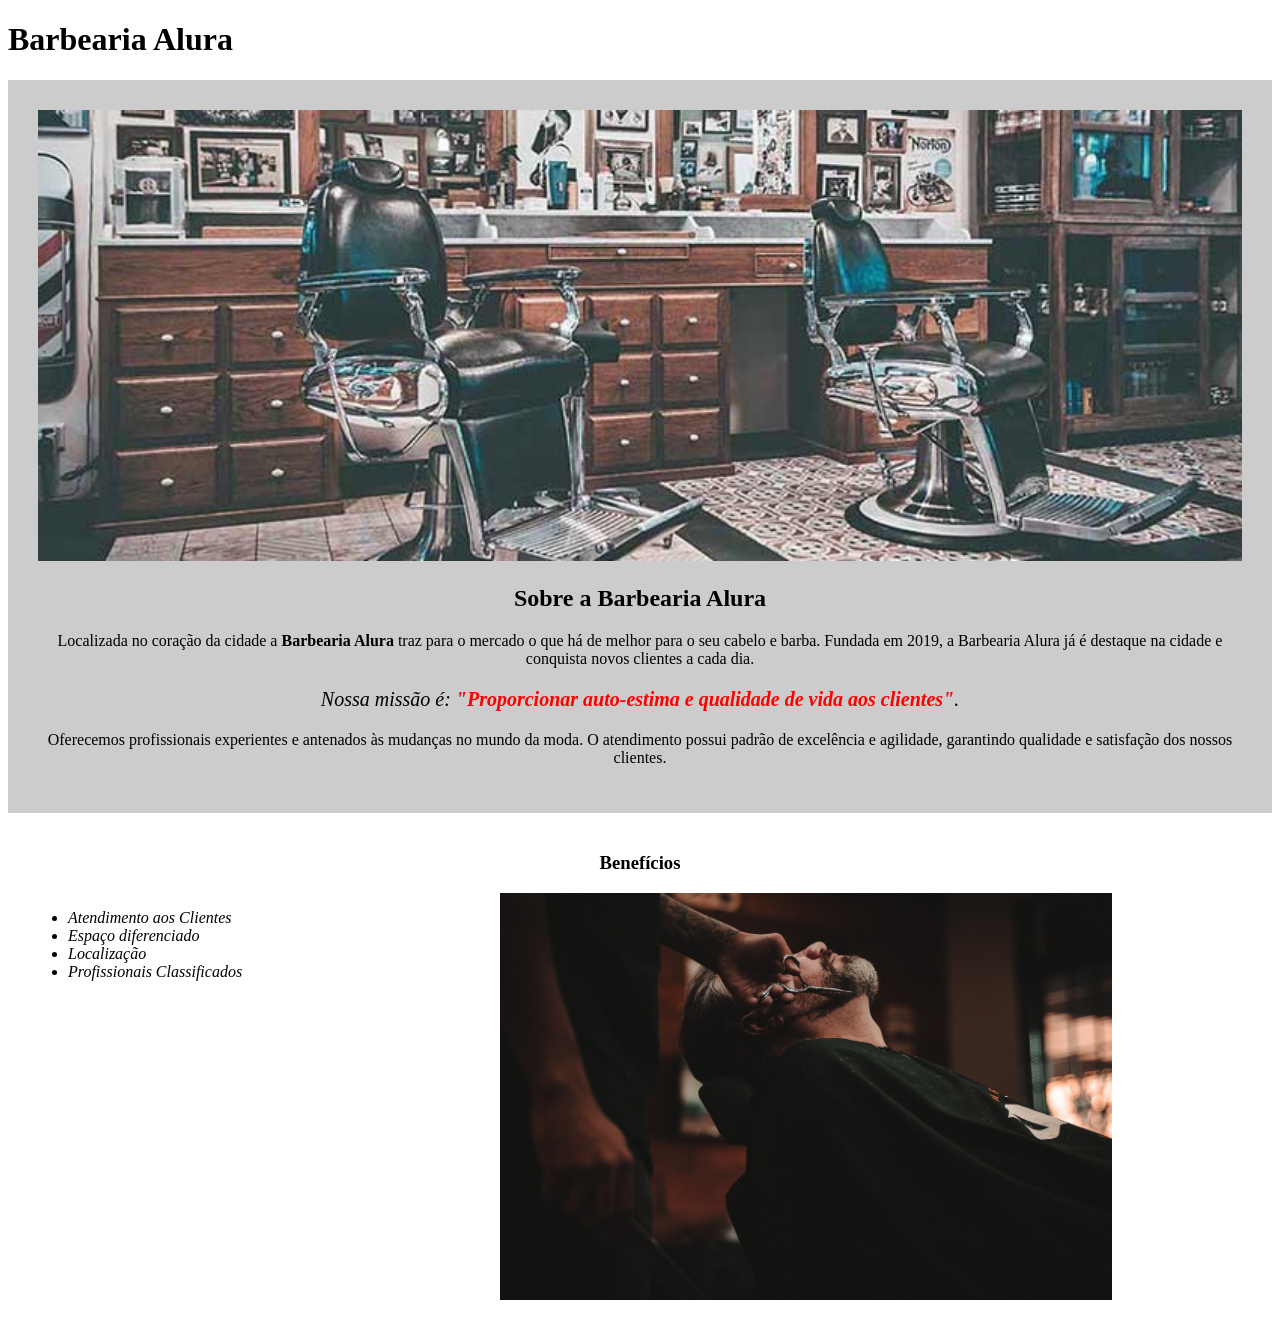
==== html5_css3_alura/index.html @ 9d271310 "Update -Parte 2 do curso terminado -Adicionando toda a parte 2, e mais um pouco de modificações" ====
<!DOCTYPE html>
<html lang="pt-br">

	<head>
		<meta charset="UTF-8">
		<title>Barbearia Alura</title>
		<link rel="stylesheet" href="style.css">
	</head>

	<body>
		<header>
			<h1 id="titulo-principal">Barbearia Alura</h1>
		</header>

		<div class="divisao-introducao">
			<img id="banner-imagem" src="./imagens/banner.jpg">

			<h2 class="titulo-centralizado">Sobre a Barbearia Alura</h2>

			<p>Localizada no coração da cidade a <strong>Barbearia Alura</strong> traz para o mercado o que há de melhor para o seu cabelo e barba. Fundada em 2019, a Barbearia Alura já é destaque na cidade e conquista novos clientes a cada dia.</p>

			<p id="missao"><em>Nossa missão é: <strong>"Proporcionar auto-estima e qualidade de vida aos clientes"</strong>.</em></p>

			<p>Oferecemos profissionais experientes e antenados às mudanças no mundo da moda. O atendimento possui padrão de excelência e agilidade, garantindo qualidade e satisfação dos nossos clientes.</p>		
		</div>

		<div class="beneficios">
		
			<h3 class="titulo-centralizado">Benefícios</h3>
			
			<ul>
				<li class="itens">Atendimento aos Clientes</li>
				<li class="itens">Espaço diferenciado</li>
				<li class="itens">Localização</li>
				<li class="itens">Profissionais Classificados</li>
			</ul>

			<img id="beneficios-imagem" src="./imagens/beneficios.jpg">

		</div>

	</body>

</html>
---- html5_css3_alura/style.css ----
.divisao-introducao {
	background: #CCCCCC;
	padding: 30px	
}

#banner-imagem {
	width:100%
}

.titulo-centralizado {
	text-align:center
}

p {
	text-align:center
}

#missao {
	font-size:20px
}

em strong {
	color: rgb(255,0,0)
}

.beneficios {
	background: #FFFFFF;
	padding: 20px
}

ul {
	display: inline-block;
	vertical-align: top;
	width: 20%;
	margin-right: 15%
}

.itens {
	font-style: italic
}

#beneficios-imagem {
	width: 50%
}
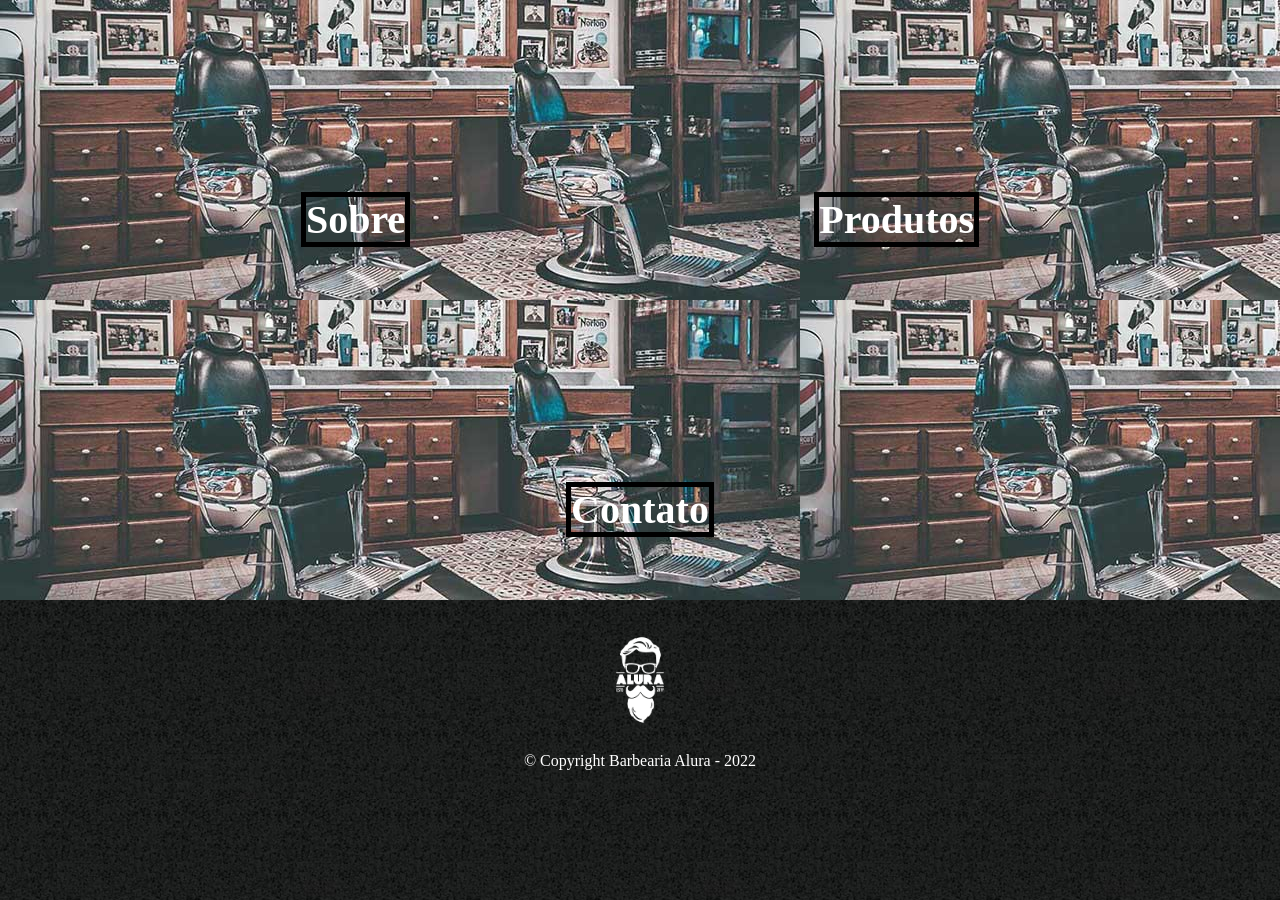
==== commit 46a4a9a0: "Update -Close to ending the index.html -Update in about" ====
--- a/html5_css3_alura/index.html
+++ b/html5_css3_alura/index.html
@@ -4,41 +4,32 @@
 	<head>
 		<meta charset="UTF-8">
 		<title>Barbearia Alura</title>
-		<link rel="stylesheet" href="style.css">
+		<link rel="stylesheet" href="./reset.css">
+		<link rel="stylesheet" href="./footer.css">
+		<link rel="stylesheet" href="./index.css">
 	</head>
 
 	<body>
-		<header>
-			<h1 id="titulo-principal">Barbearia Alura</h1>
-		</header>
+		<main>
+			<div id="div-atalhos">
+				<ul>
+					<li class="opcao-atalho">
+						<a href="./sobre.html">Sobre</a>
+					</li>
+					<li class="opcao-atalho">
+						<a href="./produtos.html">Produtos</a>
+					</li>
+					<li class="opcao-atalho">
+						<a href="./contato.html">Contato</a>
+					</li>
+				</ul>
+			</div>
+		</main>
 
-		<div class="divisao-introducao">
-			<img id="banner-imagem" src="./imagens/banner.jpg">
-
-			<h2 class="titulo-centralizado">Sobre a Barbearia Alura</h2>
-
-			<p>Localizada no coração da cidade a <strong>Barbearia Alura</strong> traz para o mercado o que há de melhor para o seu cabelo e barba. Fundada em 2019, a Barbearia Alura já é destaque na cidade e conquista novos clientes a cada dia.</p>
-
-			<p id="missao"><em>Nossa missão é: <strong>"Proporcionar auto-estima e qualidade de vida aos clientes"</strong>.</em></p>
-
-			<p>Oferecemos profissionais experientes e antenados às mudanças no mundo da moda. O atendimento possui padrão de excelência e agilidade, garantindo qualidade e satisfação dos nossos clientes.</p>		
-		</div>
-
-		<div class="beneficios">
-		
-			<h3 class="titulo-centralizado">Benefícios</h3>
-			
-			<ul>
-				<li class="itens">Atendimento aos Clientes</li>
-				<li class="itens">Espaço diferenciado</li>
-				<li class="itens">Localização</li>
-				<li class="itens">Profissionais Classificados</li>
-			</ul>
-
-			<img id="beneficios-imagem" src="./imagens/beneficios.jpg">
-
-		</div>
-
+		<footer>
+			<img class="logo-bottom" src="./imagens/logo-branco.png">
+			<p class="p-copyright">&copy; Copyright Barbearia Alura - 2022</p>
+		</footer>
 	</body>
 
 </html>
--- a/html5_css3_alura/footer.css
+++ b/html5_css3_alura/footer.css
@@ -0,0 +1,19 @@
+body {
+	background: url(./imagens/bg.jpg);
+}
+
+footer {
+	text-align: center;
+	background: url(./imagens/bg.jpg);
+	padding: 30px 0;
+}
+
+.logo-bottom {
+	height: 100px;
+}
+
+.p-copyright {
+	font-size: 13;
+	color: #FFFFFF;
+	padding: 20px 0 0;
+}
--- a/html5_css3_alura/index.css
+++ b/html5_css3_alura/index.css
@@ -0,0 +1,32 @@
+h2 {
+    font-size: 30px;
+    text-align: center;
+}
+
+#div-atalhos {
+    background: url(./imagens/banner.jpg);
+    text-align: center;
+    height: 600px;
+}
+
+#div-atalhos li {
+    box-sizing: border-box;
+    display: inline-block;
+    margin: 150px 150px 0;
+    padding: 50px;
+}
+
+.opcao-atalho a{
+    color: white;
+    font-size: 40px;
+    font-weight: bold;
+    text-decoration: none;
+    box-sizing: border-box;
+    border: 5px solid black;
+}
+
+#div-atalhos a:hover {
+    font-size: 48px;
+    color: #C78C19;
+}
+
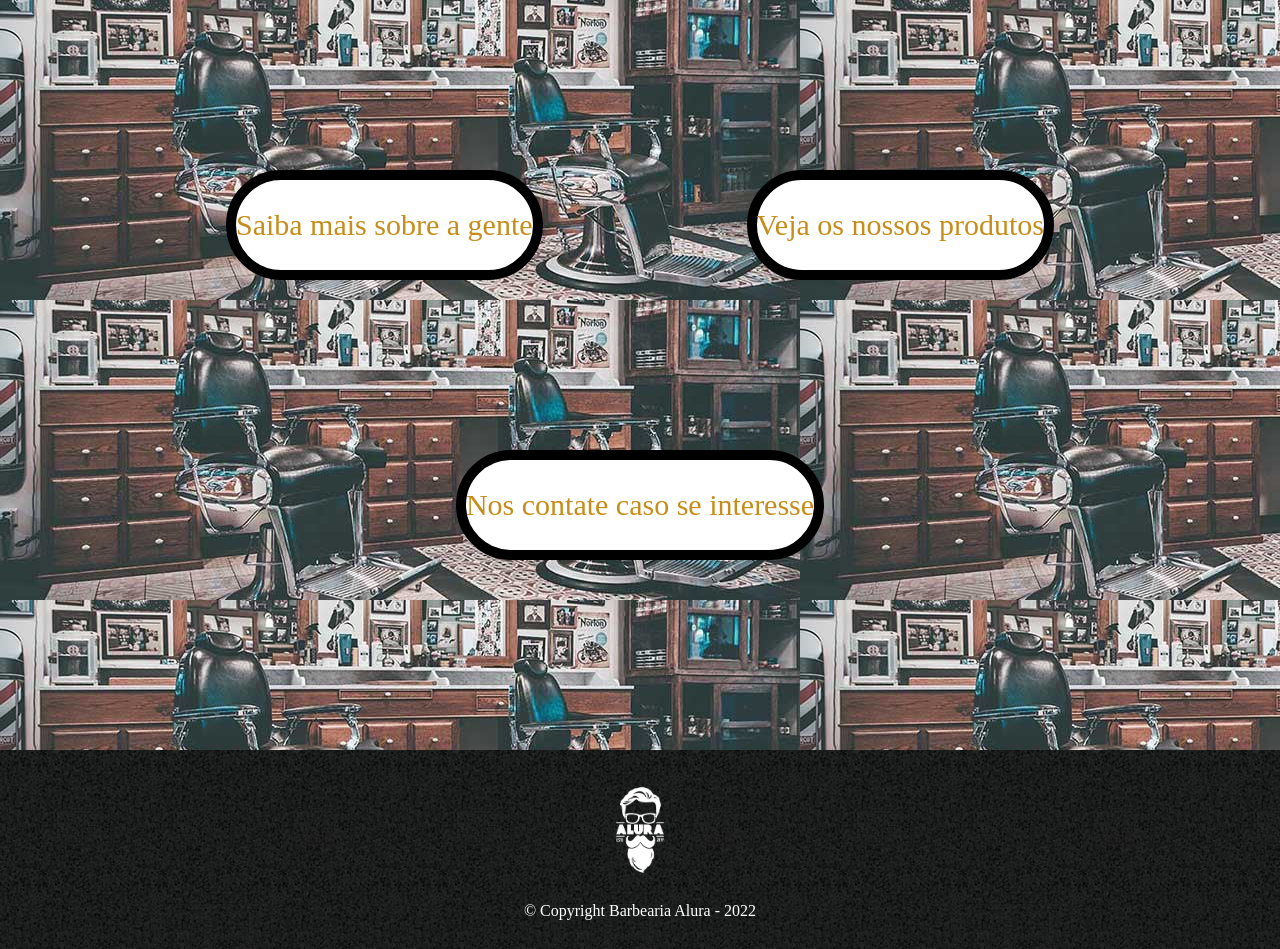
==== commit 48aba8fa: "Update -Parte 3 do curso html css completo" ====
--- a/html5_css3_alura/index.html
+++ b/html5_css3_alura/index.html
@@ -4,23 +4,29 @@
 	<head>
 		<meta charset="UTF-8">
 		<title>Barbearia Alura</title>
-		<link rel="stylesheet" href="./reset.css">
-		<link rel="stylesheet" href="./footer.css">
-		<link rel="stylesheet" href="./index.css">
+		<link rel="stylesheet" href="./css/reset.css">
+		<link rel="stylesheet" href="./css/footer.css">
+		<link rel="stylesheet" href="./css/index.css">
 	</head>
 
 	<body>
 		<main>
-			<div id="div-atalhos">
+			<div class="div-atalhos">
 				<ul>
-					<li class="opcao-atalho">
-						<a href="./sobre.html">Sobre</a>
+					<li>
+						<a href="./sobre.html">
+							<p>Saiba mais sobre a gente</p>
+						</a>
 					</li>
-					<li class="opcao-atalho">
-						<a href="./produtos.html">Produtos</a>
+					<li>
+						<a href="./produtos.html">
+							<p>Veja os nossos produtos</p>
+						</a>
 					</li>
-					<li class="opcao-atalho">
-						<a href="./contato.html">Contato</a>
+					<li>
+						<a href="./contato.html">
+							<p>Nos contate caso se interesse</p>
+						</a>
 					</li>
 				</ul>
 			</div>
@@ -32,4 +38,4 @@
 		</footer>
 	</body>
 
-</html>+</html>
--- a/html5_css3_alura/css/footer.css
+++ b/html5_css3_alura/css/footer.css
@@ -0,0 +1,19 @@
+body {
+	background: url(../imagens/bg.jpg);
+}
+
+footer {
+	text-align: center;
+	background: url(../imagens/bg.jpg);
+	padding: 30px 0;
+}
+
+.logo-bottom {
+	height: 100px;
+}
+
+.p-copyright {
+	font-size: 13;
+	color: #FFFFFF;
+	padding: 20px 0 0;
+}
--- a/html5_css3_alura/css/index.css
+++ b/html5_css3_alura/css/index.css
@@ -0,0 +1,29 @@
+main {
+    background: url(../imagens/banner.jpg);
+    height: 750px;
+}
+
+.div-atalhos {
+    padding: 50px 0;
+    text-align: center;
+}
+
+.div-atalhos li {
+    background: white;
+    display: inline-block;
+    margin: 120px 100px 50px;
+    border: 10px solid black;
+    border-radius: 100px;
+    font-size: 30px;
+    transition: 1s;
+}
+
+.div-atalhos a {
+    color: #C78C19;
+    text-decoration: none;
+    padding: 25px;
+}
+
+.div-atalhos li:hover {
+    transform: scale(1.2);
+}
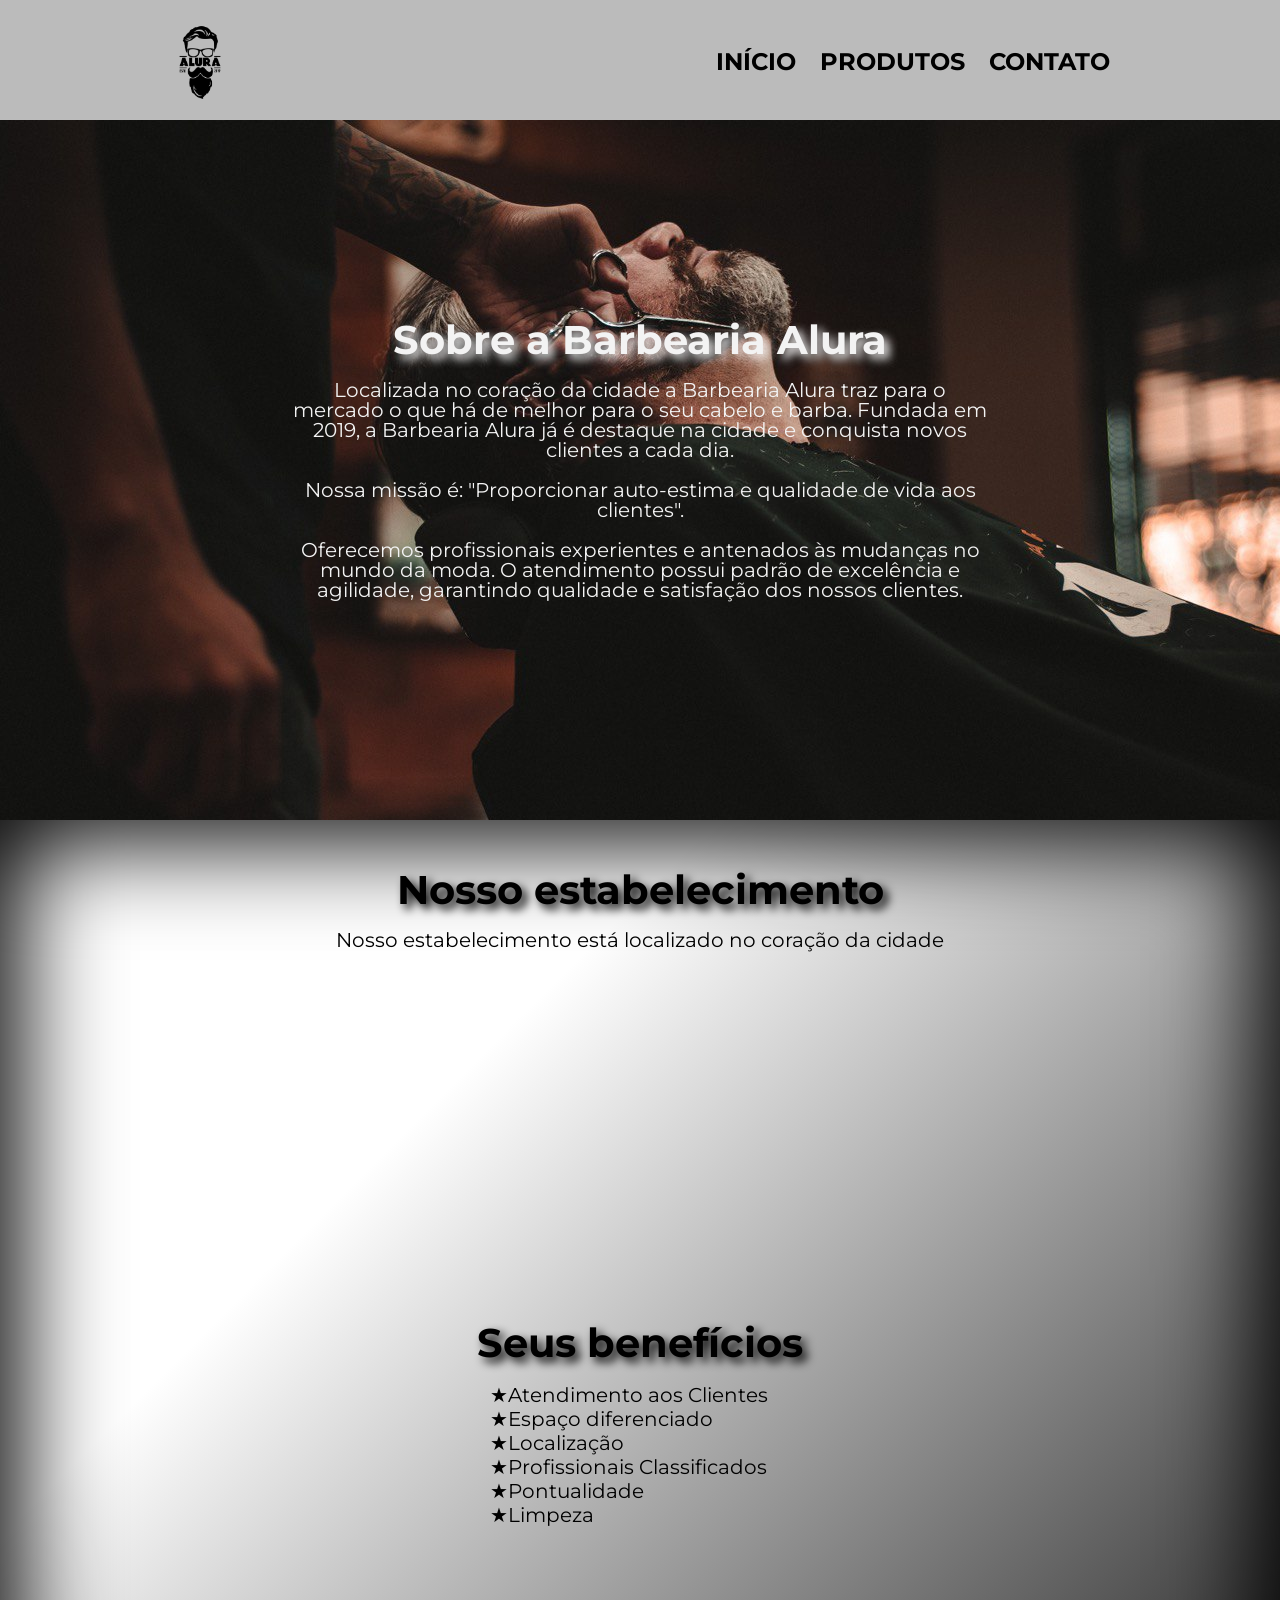
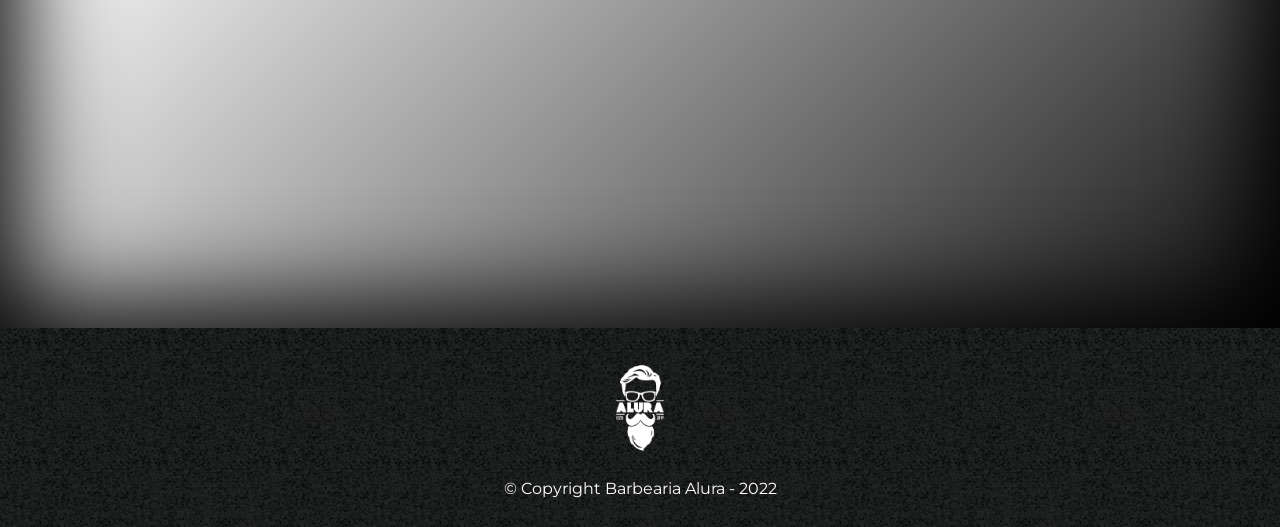
==== commit 7ec3f3af: "Update Curso finalizado !!!!! Muito feliz Irei arrumar o código" ====
--- a/html5_css3_alura/index.html
+++ b/html5_css3_alura/index.html
@@ -3,32 +3,73 @@
 
 	<head>
 		<meta charset="UTF-8">
+		<meta name="viewport" content="width=device-width">
 		<title>Barbearia Alura</title>
+
 		<link rel="stylesheet" href="./css/reset.css">
+		<link rel="stylesheet" href="./css/header.css">
 		<link rel="stylesheet" href="./css/footer.css">
 		<link rel="stylesheet" href="./css/index.css">
+		<link href="https://fonts.googleapis.com/css?family=Montserrat&display=swap" rel="stylesheet">
 	</head>
 
 	<body>
+		<header>
+			<div id="caixa">
+				<img class="logo" src="./imagens/logo.png" alt="Logo da Barbearia Alura">
+				<nav>
+					<ul>
+						<li><a href="./index.html">Início</a></li>
+						<li><a href="./produtos.html">Produtos</a></li>
+						<li><a href="./contato.html">Contato</a></li>
+					</ul>
+				</nav>
+			</div>
+		</header>
+
 		<main>
-			<div class="div-atalhos">
-				<ul>
-					<li>
-						<a href="./sobre.html">
-							<p>Saiba mais sobre a gente</p>
-						</a>
-					</li>
-					<li>
-						<a href="./produtos.html">
-							<p>Veja os nossos produtos</p>
-						</a>
-					</li>
-					<li>
-						<a href="./contato.html">
-							<p>Nos contate caso se interesse</p>
-						</a>
-					</li>
-				</ul>
+
+			<div class="box-introducao">
+				<section class="introducao">
+					<h2 class="titulos">Sobre a Barbearia Alura</h2>
+		
+					<p>Localizada no coração da cidade a <strong>Barbearia Alura</strong> traz para o mercado o que há de melhor para o seu cabelo e barba. Fundada em 2019, a Barbearia Alura já é destaque na cidade e conquista novos clientes a cada dia.</p>
+		
+					<p id="missao"><em>Nossa missão é: <strong>"Proporcionar auto-estima e qualidade de vida aos clientes"</strong>.</em></p>
+		
+					<p>Oferecemos profissionais experientes e antenados às mudanças no mundo da moda. O atendimento possui padrão de excelência e agilidade, garantindo qualidade e satisfação dos nossos clientes.</p>		
+				</section>
+			</div>
+
+			<div class="box-beneficios">
+
+				<section class="mapa">
+					<h2 class="titulos">Nosso estabelecimento</h2>
+					<p>Nosso estabelecimento está localizado no coração da cidade</p>
+					<iframe src="https://www.google.com/maps/embed?pb=!1m18!1m12!1m3!1d117006.39488152662!2d-46.77240758359374!3d-23.5881948!2m3!1f0!2f0!3f0!3m2!1i1024!2i768!4f13.1!3m3!1m2!1s0x94ce5a2b2ed7f3a1%3A0xab35da2f5ca62674!2sCaelum%20-%20Escola%20de%20Tecnologia!5e0!3m2!1spt-BR!2sbr!4v1646235588462!5m2!1spt-BR!2sbr" width="80%" height="300" style="border:0;" allowfullscreen="" loading="lazy"></iframe>
+				</section>
+	
+				<section class="beneficios">
+				
+					<h2 class="titulos">Seus benefícios</h3>
+					
+					<div class="conteudo-beneficios">	
+						<ul>
+							<li class="itens"><p>Atendimento aos Clientes</p></li>
+							<li class="itens"><p>Espaço diferenciado</p></li>
+							<li class="itens"><p>Localização</p></li>
+							<li class="itens"><p>Profissionais Classificados</p></li>
+							<li class="itens"><p>Pontualidade</p></li>
+							<li class="itens"><p>Limpeza</p></li>
+							
+						</ul>
+					</div>
+				</section>
+	
+				<div class="video">
+					<iframe src="https://www.youtube.com/embed/wcVVXUV0YUY" frameborder="0" allow="accelerometer; autoplay; encrypted-media; gyroscope; picture-in-picture" allowfullscreen></iframe>
+				</div>
+
 			</div>
 		</main>
 
@@ -36,6 +77,7 @@
 			<img class="logo-bottom" src="./imagens/logo-branco.png">
 			<p class="p-copyright">&copy; Copyright Barbearia Alura - 2022</p>
 		</footer>
+
 	</body>
 
-</html>
+</html>
--- a/html5_css3_alura/css/header.css
+++ b/html5_css3_alura/css/header.css
@@ -0,0 +1,43 @@
+body {
+	font-family: 'Montserrat', sans-serif;
+}
+
+header {
+	background: #BBBBBB;
+	padding: 20px 0;
+}
+
+#caixa {
+	position: relative;
+	width: 940px;
+	height: 80px;
+	margin: 0 auto;
+}
+
+.logo {
+	width: 60px;
+}
+
+nav {
+	position: absolute;
+	top: 30px;
+	right: 0;
+}
+
+nav li {
+	display: inline;
+	margin: 0 0 0 20px;
+}
+
+nav a {
+	text-transform: uppercase;
+	text-decoration: none;
+	color: #000000;
+	font-weight: bold;
+	font-size: 24px;
+}
+
+nav a:hover {
+	color: #C78C19;
+	text-decoration: underline;
+}
--- a/html5_css3_alura/css/index.css
+++ b/html5_css3_alura/css/index.css
@@ -1,29 +1,97 @@
 main {
-    background: url(../imagens/banner.jpg);
-    height: 750px;
+	background-color: white;
+	text-align: center;
 }
 
-.div-atalhos {
-    padding: 50px 0;
-    text-align: center;
+main p {
+	font-size: 20px;
 }
 
-.div-atalhos li {
-    background: white;
-    display: inline-block;
-    margin: 120px 100px 50px;
-    border: 10px solid black;
-    border-radius: 100px;
-    font-size: 30px;
-    transition: 1s;
+.titulos{
+	font-weight: bold;
+	font-size: 40px;
+	padding: 0 0 20px;
+	text-shadow: 5px 5px 10px black;
 }
 
-.div-atalhos a {
-    color: #C78C19;
-    text-decoration: none;
-    padding: 25px;
+.box-introducao {
+	padding: 200px 0;
+	background: url(../imagens/beneficios.jpg);
 }
 
-.div-atalhos li:hover {
-    transform: scale(1.2);
+.introducao {
+	width: 700px;
+	margin: 0 auto;
 }
+
+.introducao h2 {
+	color: #f3f3f3;
+	text-shadow: 5px 5px 10px white;
+}
+
+.introducao p {
+	color: #f3f3f3;
+	margin: 0 0 1em;
+}
+
+.box-beneficios {
+	background: linear-gradient(135deg,white 30%, rgb(17, 17, 17));
+	box-shadow: inset 0 0 100px 20px black;
+}
+
+.mapa {
+	padding: 50px 0;
+}
+
+.mapa p {
+	padding: 0 0 1em;
+}
+
+.beneficios {
+	padding: 0 0 50px;
+}
+
+.conteudo-beneficios {
+	margin: 0 auto;
+	width: 300px;
+}
+
+.conteudo-beneficios li {
+	line-height: 1.5em;
+	text-align: left;
+}
+
+.itens ::before {
+	content: "★";
+	
+}
+
+.video {
+	padding: 0 0 3em;
+	margin: 0 auto;	
+}
+
+.video iframe {
+	width: 500px;
+	height: 300px;
+}
+
+@media screen and (max-width: 480px) {
+		.introducao, #caixa {
+			width: auto;
+		}
+		
+		#caixa {
+			text-align: center;
+			height: auto;
+		}
+
+		#caixa nav {
+			position: static;
+		}
+
+		.video iframe {
+			width: 80%;
+			height: 200px;
+		}
+}
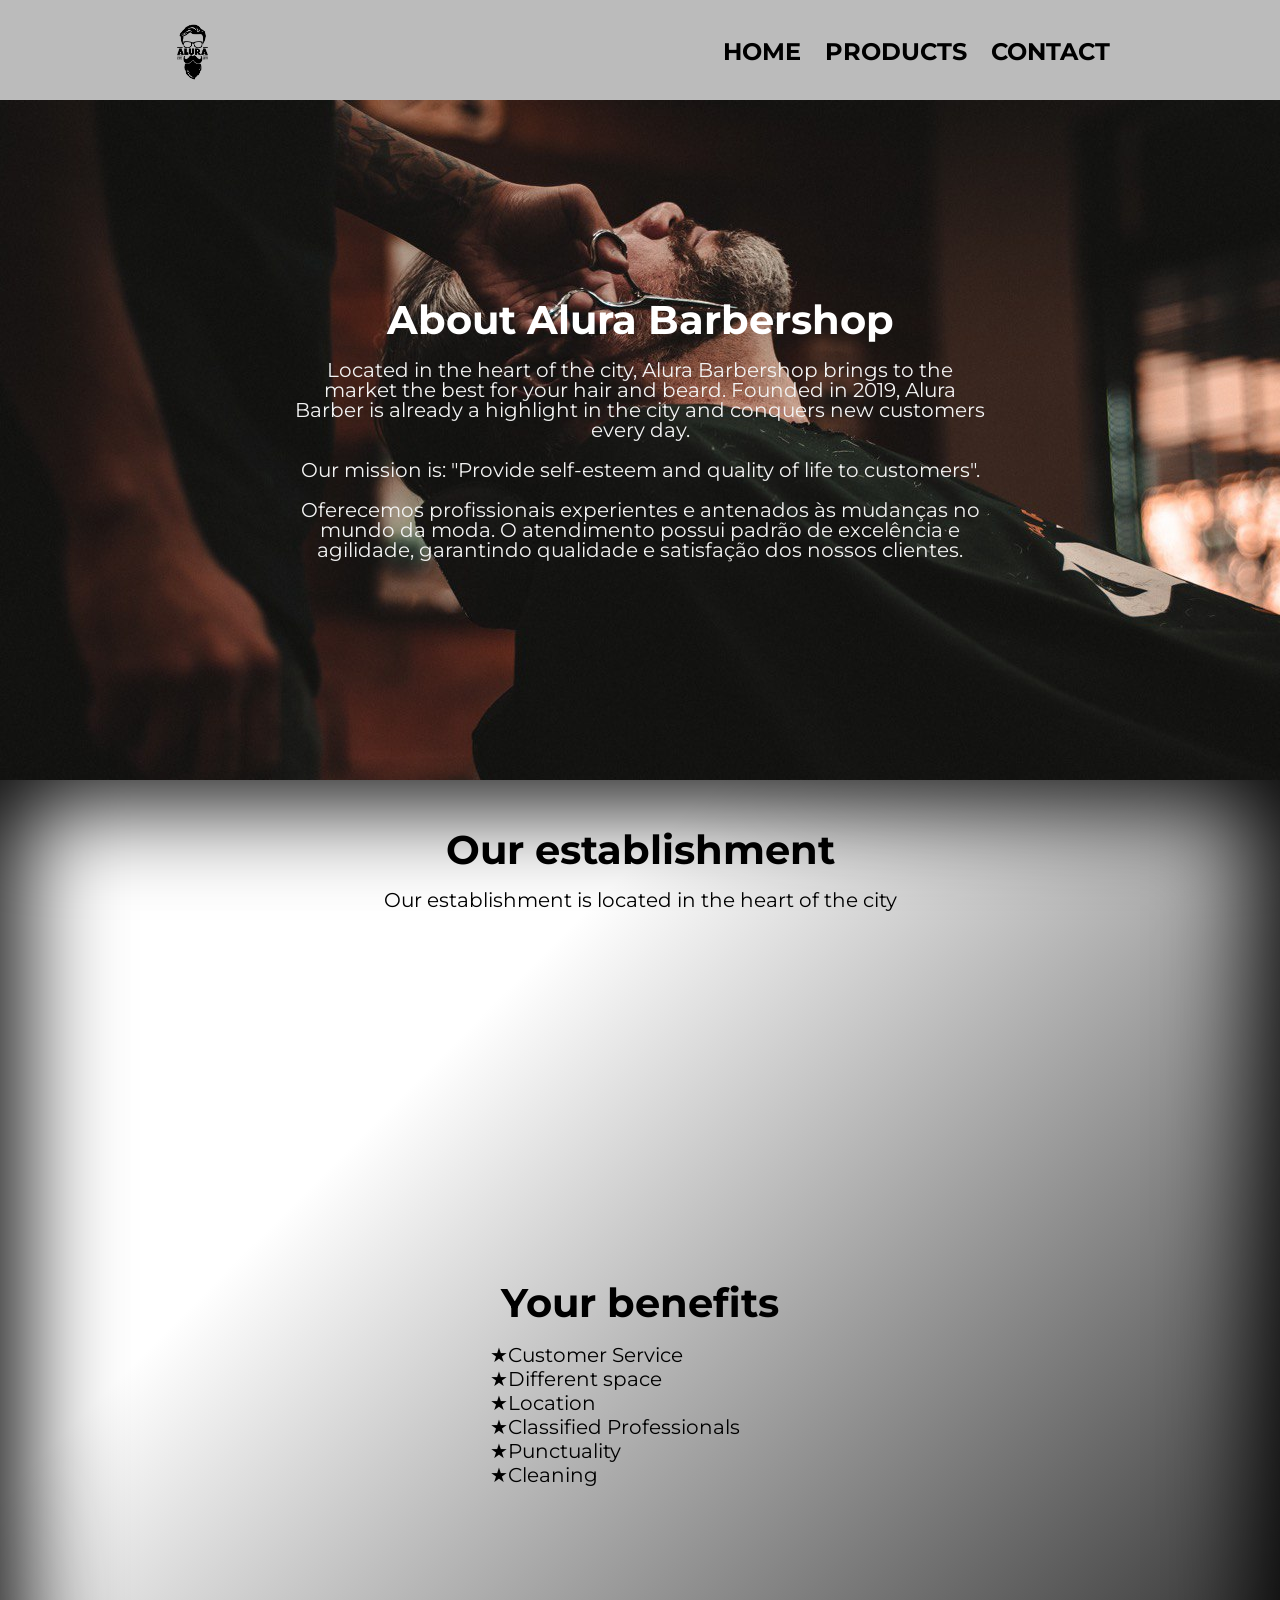
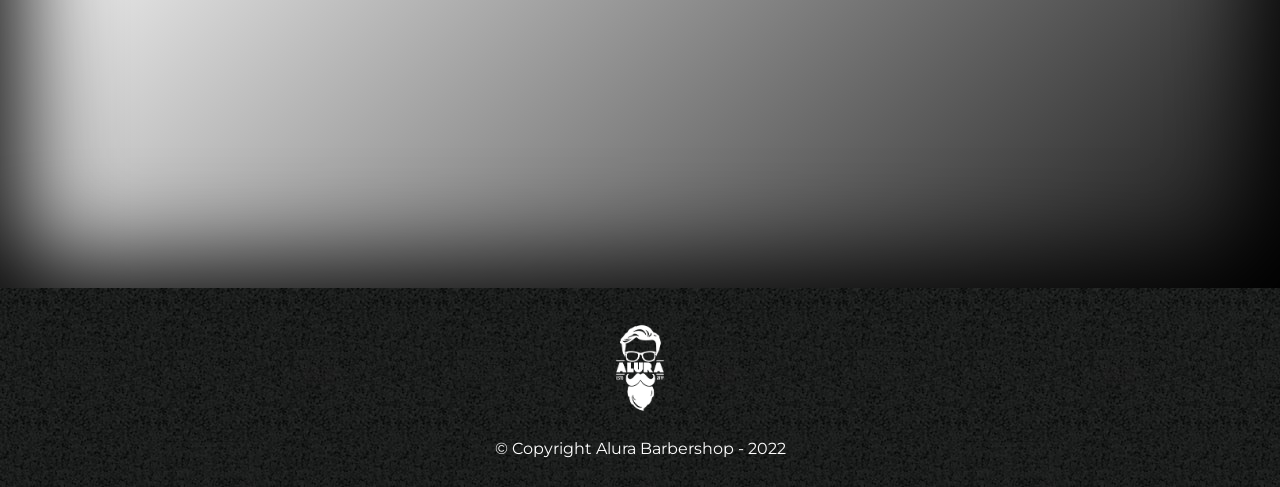
==== commit 0c4f8e29: "Update *Language Changed from Portuguese to English; *Layout mobile Added." ====
--- a/html5_css3_alura/index.html
+++ b/html5_css3_alura/index.html
@@ -4,24 +4,22 @@
 	<head>
 		<meta charset="UTF-8">
 		<meta name="viewport" content="width=device-width">
-		<title>Barbearia Alura</title>
+		<title>Barber Alura</title>
 
-		<link rel="stylesheet" href="./css/reset.css">
-		<link rel="stylesheet" href="./css/header.css">
-		<link rel="stylesheet" href="./css/footer.css">
-		<link rel="stylesheet" href="./css/index.css">
+		<link rel="stylesheet" href="./reset.css">
+		<link rel="stylesheet" href="./style.css">
 		<link href="https://fonts.googleapis.com/css?family=Montserrat&display=swap" rel="stylesheet">
 	</head>
 
 	<body>
 		<header>
-			<div id="caixa">
+			<div class="box-header">
 				<img class="logo" src="./imagens/logo.png" alt="Logo da Barbearia Alura">
 				<nav>
 					<ul>
-						<li><a href="./index.html">Início</a></li>
-						<li><a href="./produtos.html">Produtos</a></li>
-						<li><a href="./contato.html">Contato</a></li>
+						<li><a href="./index.html">Home</a></li>
+						<li><a href="./produtos.html">Products</a></li>
+						<li><a href="./contato.html">Contact</a></li>
 					</ul>
 				</nav>
 			</div>
@@ -29,45 +27,44 @@
 
 		<main>
 
-			<div class="box-introducao">
-				<section class="introducao">
-					<h2 class="titulos">Sobre a Barbearia Alura</h2>
+			<div class="box-about">
+				<section class="content-about">
+					<h2 class="headers">About Alura Barbershop</h2>
 		
-					<p>Localizada no coração da cidade a <strong>Barbearia Alura</strong> traz para o mercado o que há de melhor para o seu cabelo e barba. Fundada em 2019, a Barbearia Alura já é destaque na cidade e conquista novos clientes a cada dia.</p>
+					<p>Located in the heart of the city, <strong>Alura Barbershop</strong> brings to the market the best for your hair and beard. Founded in 2019, Alura Barber is already a highlight in the city and conquers new customers every day.</p>
 		
-					<p id="missao"><em>Nossa missão é: <strong>"Proporcionar auto-estima e qualidade de vida aos clientes"</strong>.</em></p>
+					<p id="mission"><em>Our mission is: <strong>"Provide self-esteem and quality of life to customers"</strong>.</em></p>
 		
 					<p>Oferecemos profissionais experientes e antenados às mudanças no mundo da moda. O atendimento possui padrão de excelência e agilidade, garantindo qualidade e satisfação dos nossos clientes.</p>		
 				</section>
 			</div>
 
-			<div class="box-beneficios">
+			<div class="box-benefits">
 
-				<section class="mapa">
-					<h2 class="titulos">Nosso estabelecimento</h2>
-					<p>Nosso estabelecimento está localizado no coração da cidade</p>
+				<section class="map-benefits">
+					<h2 class="headers">Our establishment</h2>
+					<p>Our establishment is located in the heart of the city</p>
 					<iframe src="https://www.google.com/maps/embed?pb=!1m18!1m12!1m3!1d117006.39488152662!2d-46.77240758359374!3d-23.5881948!2m3!1f0!2f0!3f0!3m2!1i1024!2i768!4f13.1!3m3!1m2!1s0x94ce5a2b2ed7f3a1%3A0xab35da2f5ca62674!2sCaelum%20-%20Escola%20de%20Tecnologia!5e0!3m2!1spt-BR!2sbr!4v1646235588462!5m2!1spt-BR!2sbr" width="80%" height="300" style="border:0;" allowfullscreen="" loading="lazy"></iframe>
 				</section>
 	
-				<section class="beneficios">
+				<div class="box-list-benefits">
 				
-					<h2 class="titulos">Seus benefícios</h3>
+					<h2 class="headers">Your benefits</h2>
 					
-					<div class="conteudo-beneficios">	
+					<section class="content-benefits">	
 						<ul>
-							<li class="itens"><p>Atendimento aos Clientes</p></li>
-							<li class="itens"><p>Espaço diferenciado</p></li>
-							<li class="itens"><p>Localização</p></li>
-							<li class="itens"><p>Profissionais Classificados</p></li>
-							<li class="itens"><p>Pontualidade</p></li>
-							<li class="itens"><p>Limpeza</p></li>
-							
+							<li class="items"><p>Customer Service</p></li>
+							<li class="items"><p>Different space</p></li>
+							<li class="items"><p>Location</p></li>
+							<li class="items"><p>Classified Professionals</p></li>
+							<li class="items"><p>Punctuality</p></li>
+							<li class="items"><p>Cleaning</p></li>
 						</ul>
-					</div>
-				</section>
+					</section>
+				</div>
 	
-				<div class="video">
-					<iframe src="https://www.youtube.com/embed/wcVVXUV0YUY" frameborder="0" allow="accelerometer; autoplay; encrypted-media; gyroscope; picture-in-picture" allowfullscreen></iframe>
+				<div class="box-video">
+					<iframe class="video" src="https://www.youtube.com/embed/wcVVXUV0YUY" frameborder="0" allow="accelerometer; autoplay; encrypted-media; gyroscope; picture-in-picture" allowfullscreen></iframe>
 				</div>
 
 			</div>
@@ -75,7 +72,7 @@
 
 		<footer>
 			<img class="logo-bottom" src="./imagens/logo-branco.png">
-			<p class="p-copyright">&copy; Copyright Barbearia Alura - 2022</p>
+			<p class="copyright">&copy; Copyright Alura Barbershop - 2022</p>
 		</footer>
 
 	</body>
--- a/html5_css3_alura/style.css
+++ b/html5_css3_alura/style.css
@@ -0,0 +1,334 @@
+/* -----------------------------
+    Pages Body CSS
+    ----------------------------*/
+body {
+	font-family: 'Montserrat', sans-serif;
+    background: url(./imagens/bg.jpg);
+}
+main {
+	background-color: white;
+}
+
+main p {
+	font-size: 20px;
+}
+
+/* -----------------------------
+    Pages Header CSS
+    ----------------------------*/
+header {
+	background: #BBBBBB;
+	padding: 20px 0;
+}
+
+.box-header {
+	position: relative;
+	width: 940px;
+	height: 60px;
+	margin: 0 auto;
+}
+
+.box-header .logo {
+    width: 45px;
+}
+
+.box-header nav {
+	position: absolute;
+	top: 20px;
+	right: 0;
+}
+
+.box-header nav li {
+	display: inline;
+	margin: 0 0 0 20px;
+}
+
+.box-header nav a {
+	text-transform: uppercase;
+	text-decoration: none;
+	color: #000000;
+	font-weight: bold;
+	font-size: 24px;
+    transition: 500ms;
+}
+
+.box-header nav a:hover {
+	color: #C78C19;
+	text-decoration: underline;
+}
+
+/* -----------------------------
+    Pages CSS
+    ----------------------------*/
+.headers{
+	font-weight: bold;
+	font-size: 40px;
+	padding: 0 0 20px;
+}
+
+.box-about {
+	padding: 200px 0;
+	background: url(./imagens/beneficios.jpg);
+    text-align: center;
+}
+
+.content-about {
+	width: 700px;
+	margin: 0 auto;
+}
+
+.content-about h2 {
+    color: white;
+}
+
+.content-about p {
+	color: #f3f3f3;
+	margin: 0 0 1em;
+}
+
+.box-benefits {
+	background: linear-gradient(135deg,white 30%, rgb(17, 17, 17));
+	box-shadow: inset 0 0 100px 20px black;
+    text-align: center;
+}
+
+.map-benefits{
+	padding: 50px 0;
+}
+
+.map-benefits p {
+	padding: 0 0 1em;
+}
+
+.box-list-benefits {
+	padding: 0 0 50px;
+}
+
+.content-benefits {
+	margin: 0 auto;
+	width: 300px;
+}
+
+.content-benefits li {
+	line-height: 1.5em;
+	text-align: left;
+}
+
+.items ::before {
+	content: "★";
+	
+}
+
+.box-video {
+	padding: 0 0 3em;
+	margin: 0 auto;	
+}
+
+.box-video .video {
+	width: 500px;
+	height: 300px;
+}
+
+.list-products {
+    width: 940px;
+    margin: 0 auto;
+    padding: 50px 0;
+}
+    
+.list-products  li{
+    display: inline-block;
+    text-align: center;
+    width: 30%;
+    vertical-align: top;
+    margin: 0 1.5%;
+    padding: 30px 20px;
+    box-sizing: border-box;
+    border: 3px solid #000000;
+    border-radius: 45px;
+}
+    
+.list-products li:hover {
+    border-color: #C78C19;
+}
+    
+.list-products li:hover h2 {
+    font-size: 35px;
+}
+    
+.list-products li:active {
+    border-color: #2bff00
+}
+    
+.list-products h2 {
+    font-size: 30px;
+    font-weight: bold;
+}
+    
+.product-description {
+    font-size: 18px;
+        
+}
+
+.product-price {
+    font-size: 22px;
+    font-weight: bold;
+    padding: 10px 0 0;
+}
+
+.contact-form{
+    width: 940px;
+    padding: 50px 0 50px;
+    margin: 0 auto;
+}
+
+.box-contact-information label, .box-contact-information p, .field-contact-preference label, .field-contact-time legend {
+    display:block;
+    font-size: 20px;
+    margin: 0 0 10px;
+}
+
+.box-contact-information input{
+    display: block;
+    margin: 0 0 20px;
+    padding: 10px 25px;
+    width: 50%;
+}
+
+.field-contact-preference p, .field-contact-preference legend, .box-contact-emailnews label, .box-contact-emailnews p{
+    display: inline-block;
+    font-size: 20px;
+    margin: 0 0 10px;
+}
+
+.field-contact-time select {
+    display: block;
+    margin: 0 0 35px;
+    font-size: 20px;
+    height: 50px;
+    width: 200px;
+}
+
+.box-contact-emailnews {
+    margin: 0 0 1em;
+}
+
+.box-contact-emailnews p {
+    display: inline;
+}
+
+.box-contact-submit input {
+    width: 40%;
+    padding: 15px 0;
+    background-color: orange;
+    color:white;
+    font-weight: bold;
+    font-size: 18px;
+    border: none;
+    border-radius: 15px;
+    transition: 1s all;
+    cursor: pointer;
+}
+
+.box-contact-submit input:hover {
+    background-color: rgb(211, 116, 0);
+    transform: scale(1.2);
+}
+
+.box-contact-schedule {
+    width: 940px;
+    padding: 0 0 50px;
+    margin: 0 auto;
+}
+
+.box-contact-schedule table {
+    margin: 20px 0;
+}
+
+.box-contact-schedule thead {
+    background: #555555;
+    color: white;
+    font-weight: bold;
+}
+
+.box-contact-schedule td, .box-contact-schedule th {
+    border: 1px solid black;
+    padding: 8px 15px;
+}
+    
+/* -----------------------------
+    Pages Footer CSS
+    ----------------------------*/
+footer {
+	text-align: center;
+	background: url(./imagens/bg.jpg);
+	padding: 30px 0;
+}
+
+.logo-bottom {
+	height: 100px;
+}
+
+.copyright {
+	font-size: 13;
+	color: #FFFFFF;
+	padding: 20px 0 0;
+}
+
+/*-----------------------
+    Mobile changes
+    -------------------*/
+
+@media screen and (max-width: 480px) {
+    
+    .box-header {
+        text-align: center;
+        height: auto;
+    }
+
+    .box-header nav {
+        position: static;
+    }
+
+    .content-about, .box-header {
+        width: auto;
+    }
+
+    .box-video .video {
+        width: 80%;
+        height: 200px;
+    }
+
+    .list-products {
+        width: auto;
+        margin: 0 auto;
+        padding: 50px 0;
+    }
+        
+    .list-products  li{
+        display: inline-block;
+        text-align: center;
+        width: auto;
+        vertical-align: top;
+        margin: 1em 2em;
+        padding: 10px 20px;
+        box-sizing: border-box;
+        border: 3px solid #000000;
+        border-radius: 45px;
+    }
+    
+    .list-products li:hover h2 {
+        font-size: 50px;
+    }
+
+    .contact-form{
+        width: auto;
+        padding: 50px 2em 50px;
+        margin: 0 auto;
+    }
+
+    .box-contact-schedule {
+        width: auto;
+        padding: 0 2em 2em;
+    }
+
+}
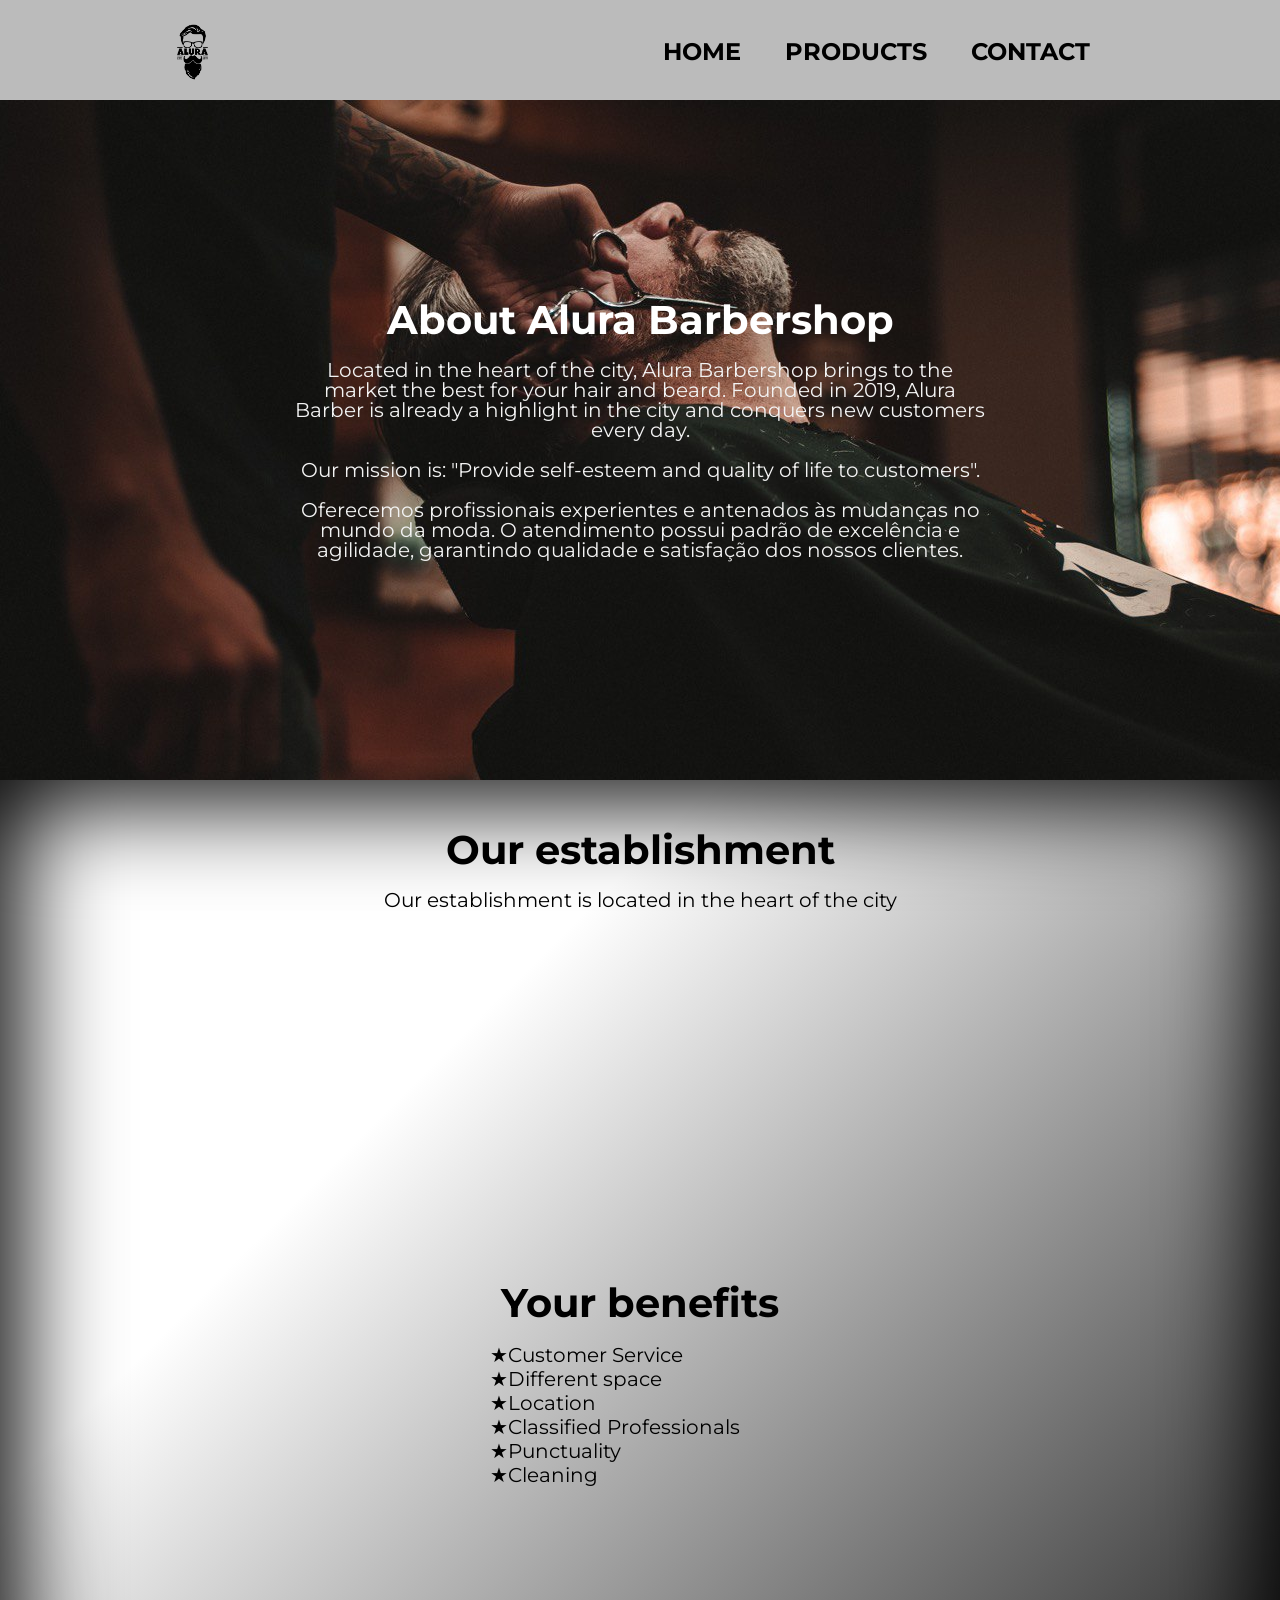
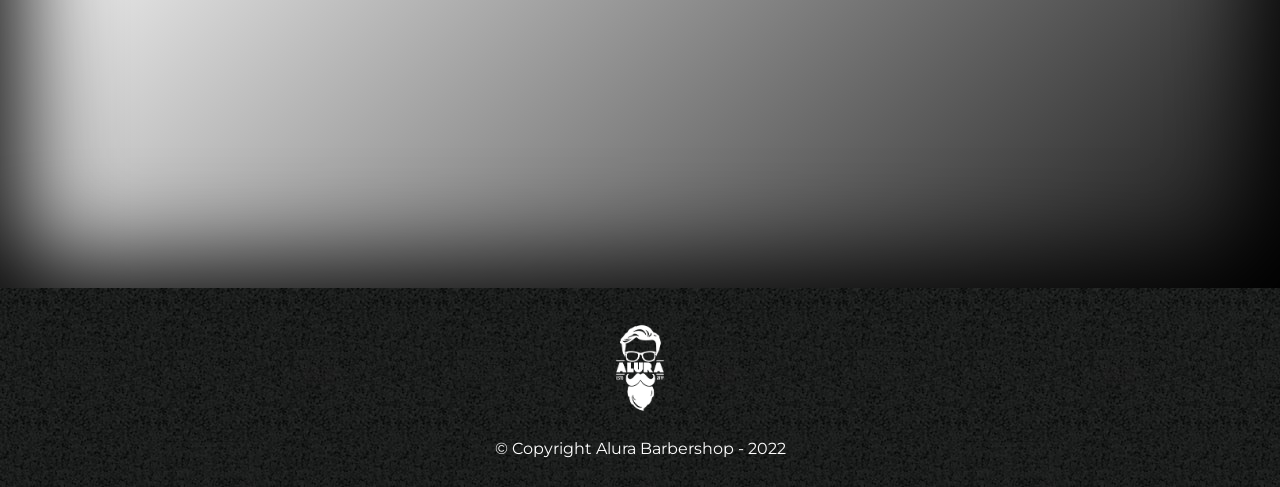
==== commit bbff0d0a: "FIx" ====
--- a/html5_css3_alura/index.html
+++ b/html5_css3_alura/index.html
@@ -4,7 +4,7 @@
 	<head>
 		<meta charset="UTF-8">
 		<meta name="viewport" content="width=device-width">
-		<title>Barber Alura</title>
+		<title>Alura Barbershop</title>
 
 		<link rel="stylesheet" href="./reset.css">
 		<link rel="stylesheet" href="./style.css">
--- a/html5_css3_alura/style.css
+++ b/html5_css3_alura/style.css
@@ -40,7 +40,7 @@
 
 .box-header nav li {
 	display: inline;
-	margin: 0 0 0 20px;
+	margin: 0 20px;
 }
 
 .box-header nav a {
@@ -289,6 +289,11 @@
         position: static;
     }
 
+    .box-header nav li {
+        margin: 0 10px;
+        text-decoration: underline;
+    }
+
     .content-about, .box-header {
         width: auto;
     }
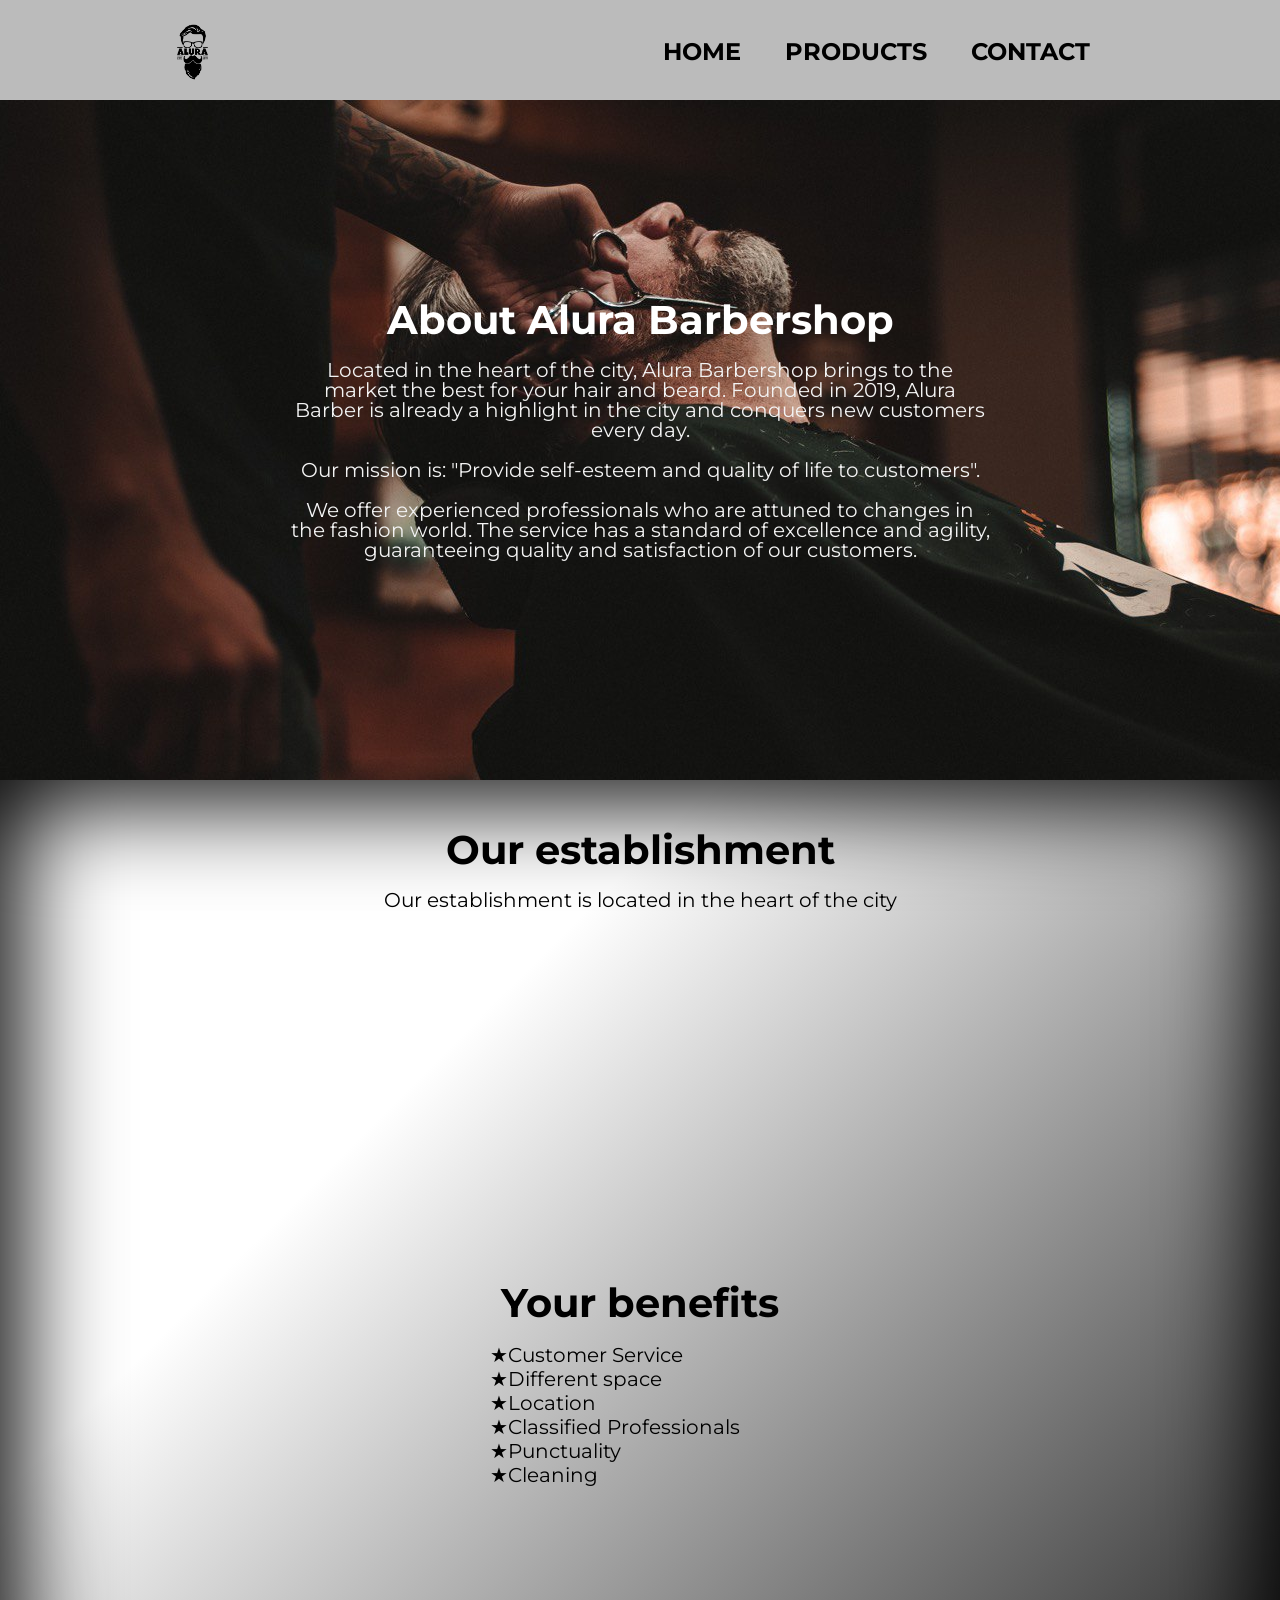
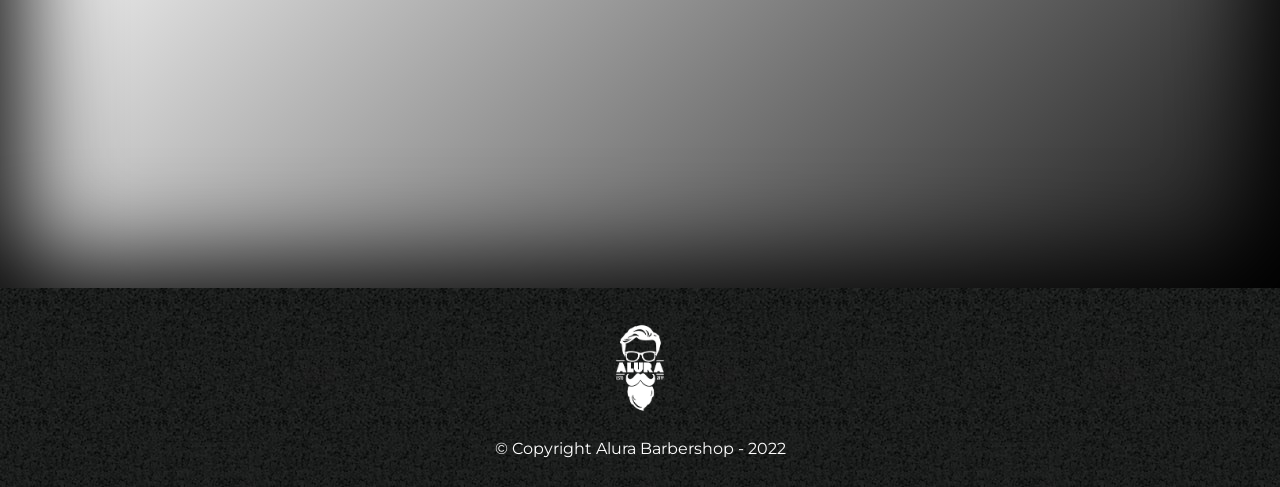
==== commit 959e63be: "Update index.html" ====
--- a/html5_css3_alura/index.html
+++ b/html5_css3_alura/index.html
@@ -35,7 +35,7 @@
 		
 					<p id="mission"><em>Our mission is: <strong>"Provide self-esteem and quality of life to customers"</strong>.</em></p>
 		
-					<p>Oferecemos profissionais experientes e antenados às mudanças no mundo da moda. O atendimento possui padrão de excelência e agilidade, garantindo qualidade e satisfação dos nossos clientes.</p>		
+					<p>We offer experienced professionals who are attuned to changes in the fashion world. The service has a standard of excellence and agility, guaranteeing quality and satisfaction of our customers.</p>
 				</section>
 			</div>
 
